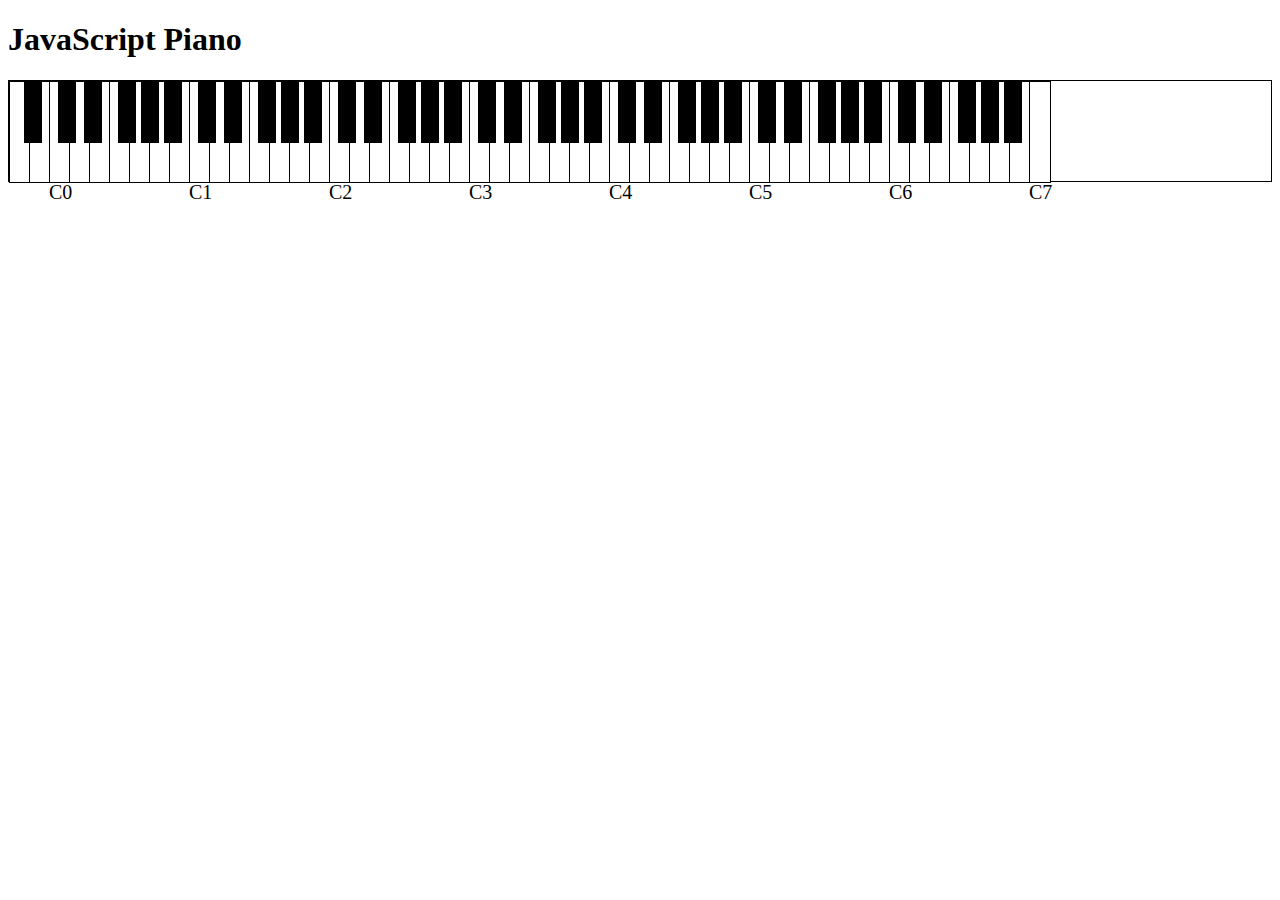
==== piano.html @ 47f1b069 "書き方を大幅に変えた。" ====
<!DOCTYPE HTML>
<html>
  <head>
    <title>JavaScript Piano</title>
    <script type="text/javascript" charset="utf-8" src="piano.js"></script>
    <link rel="stylesheet" type="text/css" href="piano.css">
  </head>
  <body>
    <h1>JavaScript Piano</h1>

    <script type="text/javascript">
      JSPiano.insertKeyboardAfterThisScriptNode();
    </script>


  </body>
</html>
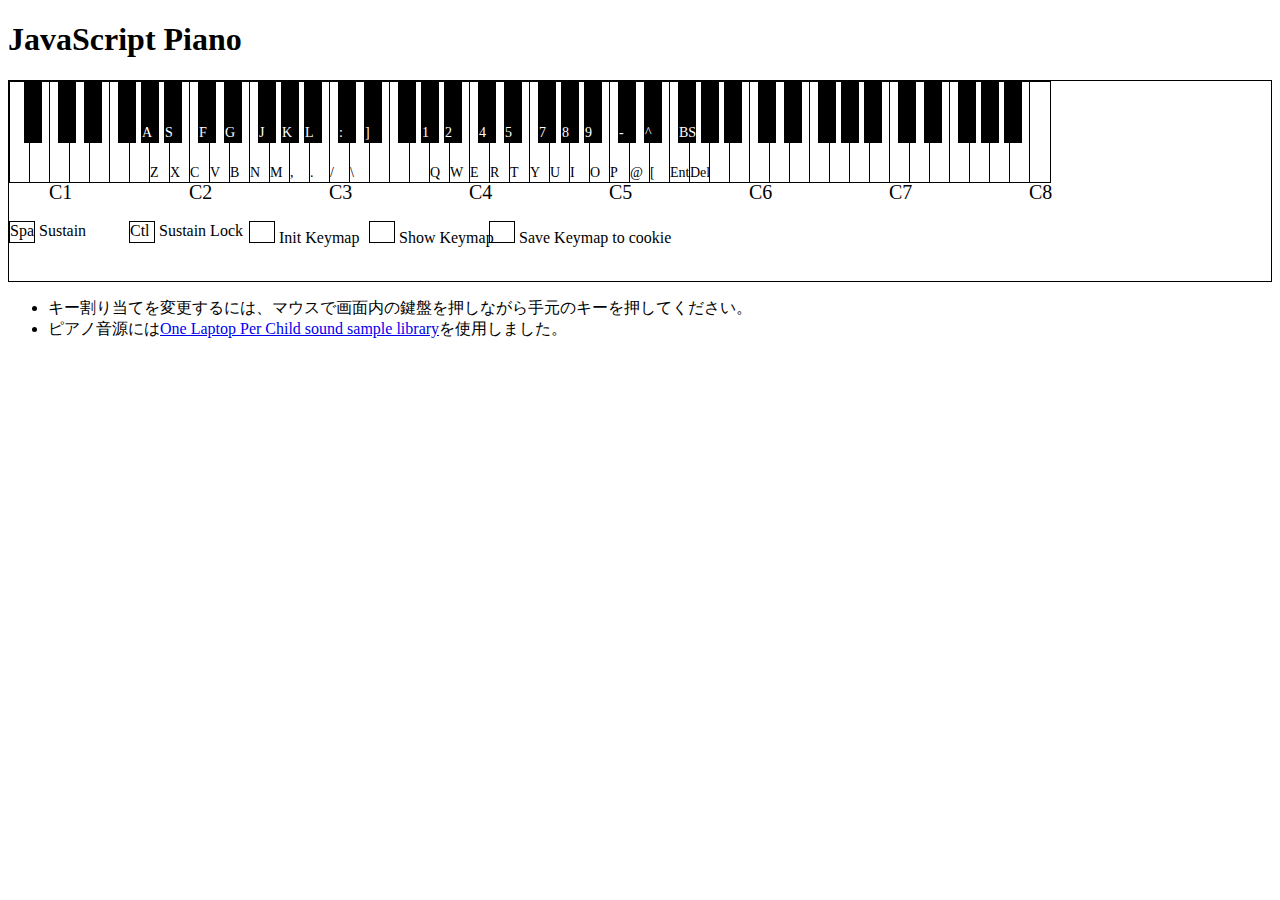
==== commit c11549b2: "説明文を追加。" ====
--- a/piano.html
+++ b/piano.html
@@ -13,5 +13,10 @@
     </script>
 
 
+    <ul>
+      <li>�L�[���蓖�Ă�ύX����ɂ́A�}�E�X�ŉ�ʓ��̌��Ղ������Ȃ���茳�̃L�[�������Ă��������B</li>
+      <li>�s�A�m�����ɂ�<a href="http://wiki.laptop.org/go/Sound_samples">One Laptop Per Child sound sample library</a>���g�p���܂����B</li>
+    </ul>
+
   </body>
 </html>
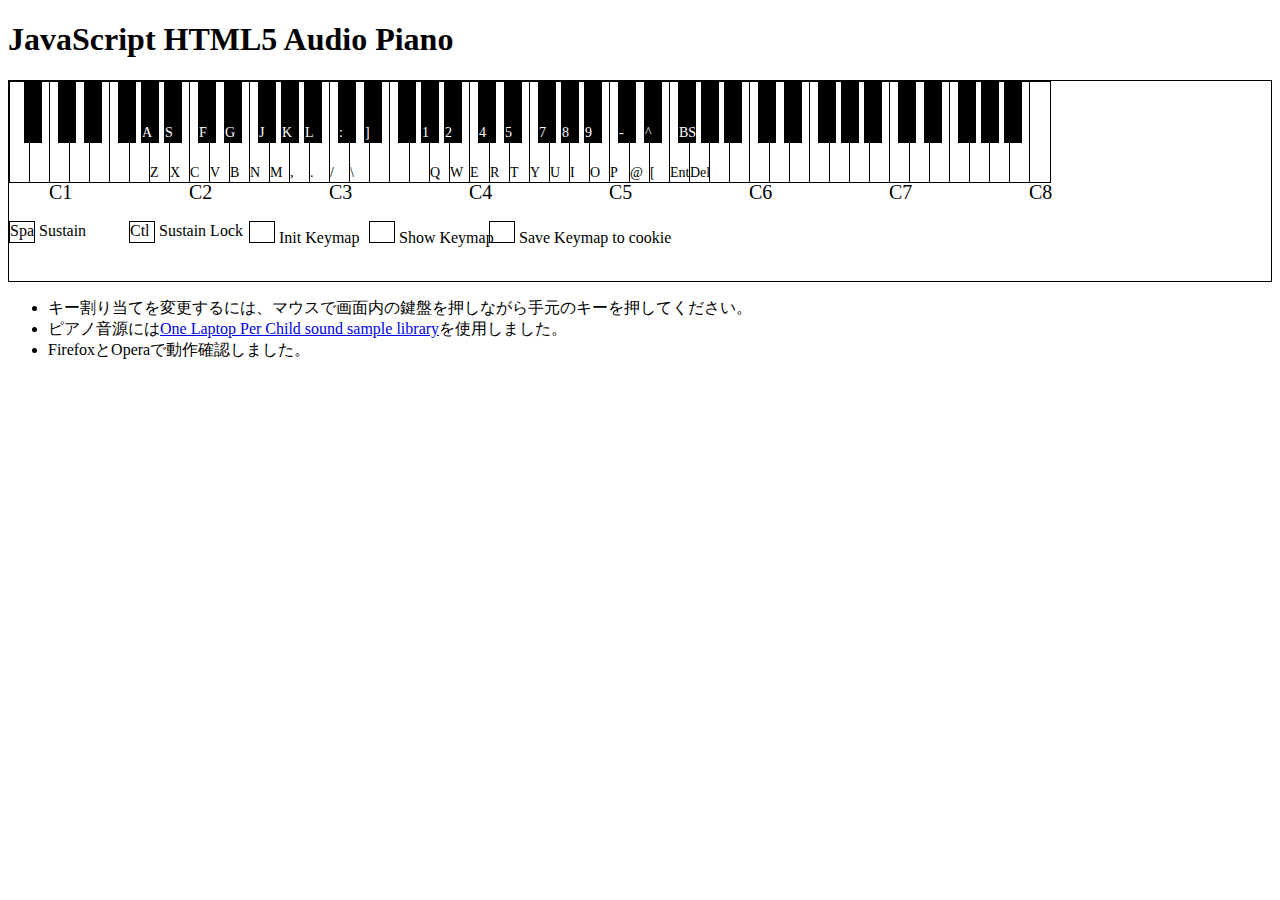
==== commit 12d3b85c: "タイトルを修正した。" ====
--- a/piano.html
+++ b/piano.html
@@ -1,12 +1,12 @@
 <!DOCTYPE HTML>
 <html>
   <head>
-    <title>JavaScript Piano</title>
+    <title>JavaScript HTML5 Audio Piano</title>
     <script type="text/javascript" charset="utf-8" src="piano.js"></script>
     <link rel="stylesheet" type="text/css" href="piano.css">
   </head>
   <body>
-    <h1>JavaScript Piano</h1>
+    <h1>JavaScript HTML5 Audio Piano</h1>
 
     <script type="text/javascript">
       JSPiano.insertKeyboardAfterThisScriptNode();
@@ -16,6 +16,7 @@
     <ul>
       <li>�L�[���蓖�Ă�ύX����ɂ́A�}�E�X�ŉ�ʓ��̌��Ղ������Ȃ���茳�̃L�[�������Ă��������B</li>
       <li>�s�A�m�����ɂ�<a href="http://wiki.laptop.org/go/Sound_samples">One Laptop Per Child sound sample library</a>���g�p���܂����B</li>
+      <li>Firefox��Opera�œ���m�F���܂����B</li>
     </ul>
 
   </body>
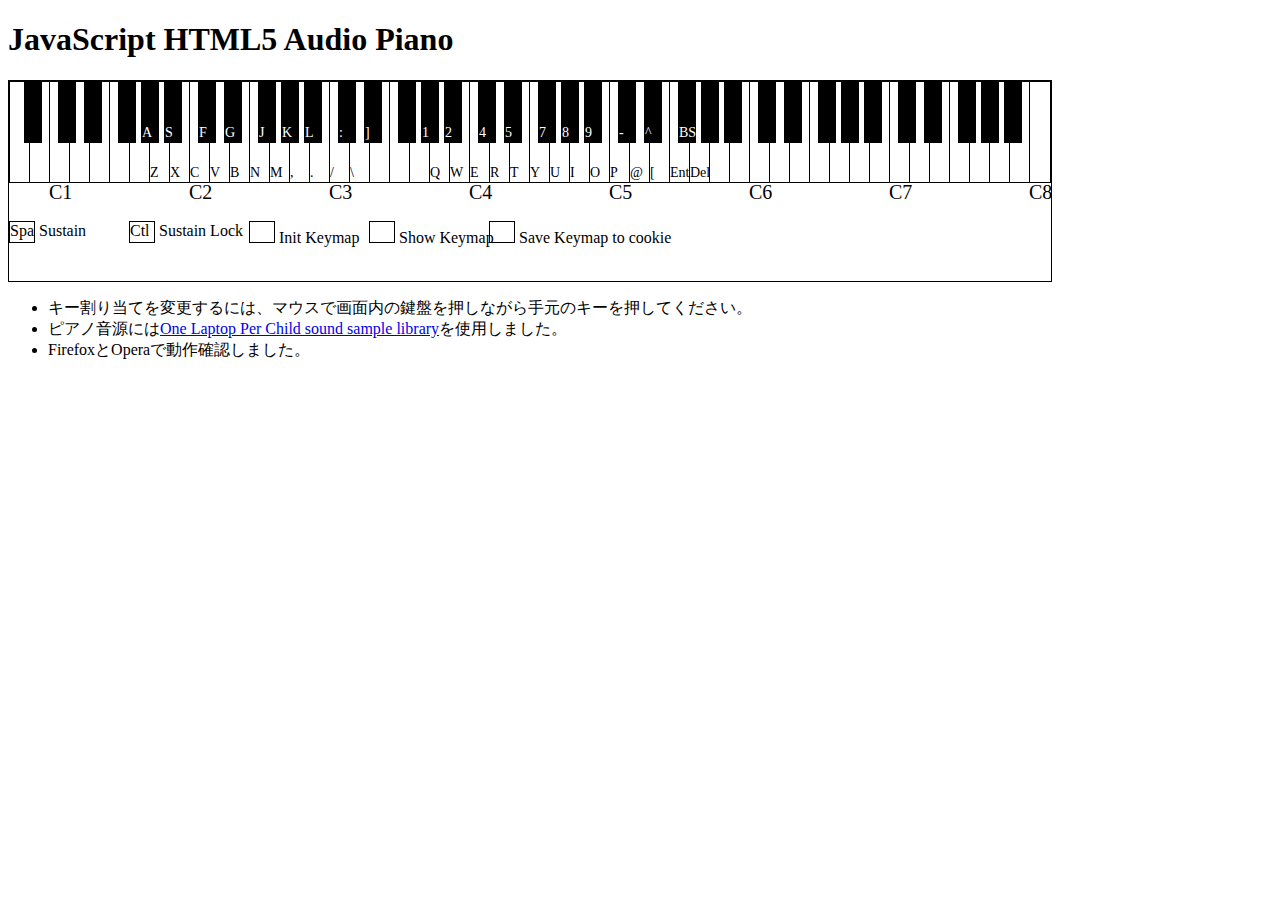
==== commit c8f6841d: "文字エンコーディングをutf-8へ変更した。" ====
--- a/piano.html
+++ b/piano.html
@@ -1,6 +1,7 @@
 <!DOCTYPE HTML>
 <html>
   <head>
+    <meta charset="utf-8">
     <title>JavaScript HTML5 Audio Piano</title>
     <script type="text/javascript" charset="utf-8" src="piano.js"></script>
     <link rel="stylesheet" type="text/css" href="piano.css">
@@ -14,9 +15,9 @@
 
 
     <ul>
-      <li>�L�[���蓖�Ă�ύX����ɂ́A�}�E�X�ŉ�ʓ��̌��Ղ������Ȃ���茳�̃L�[�������Ă��������B</li>
-      <li>�s�A�m�����ɂ�<a href="http://wiki.laptop.org/go/Sound_samples">One Laptop Per Child sound sample library</a>���g�p���܂����B</li>
-      <li>Firefox��Opera�œ���m�F���܂����B</li>
+      <li>キー割り当てを変更するには、マウスで画面内の鍵盤を押しながら手元のキーを押してください。</li>
+      <li>ピアノ音源には<a href="http://wiki.laptop.org/go/Sound_samples">One Laptop Per Child sound sample library</a>を使用しました。</li>
+      <li>FirefoxとOperaで動作確認しました。</li>
     </ul>
 
   </body>
